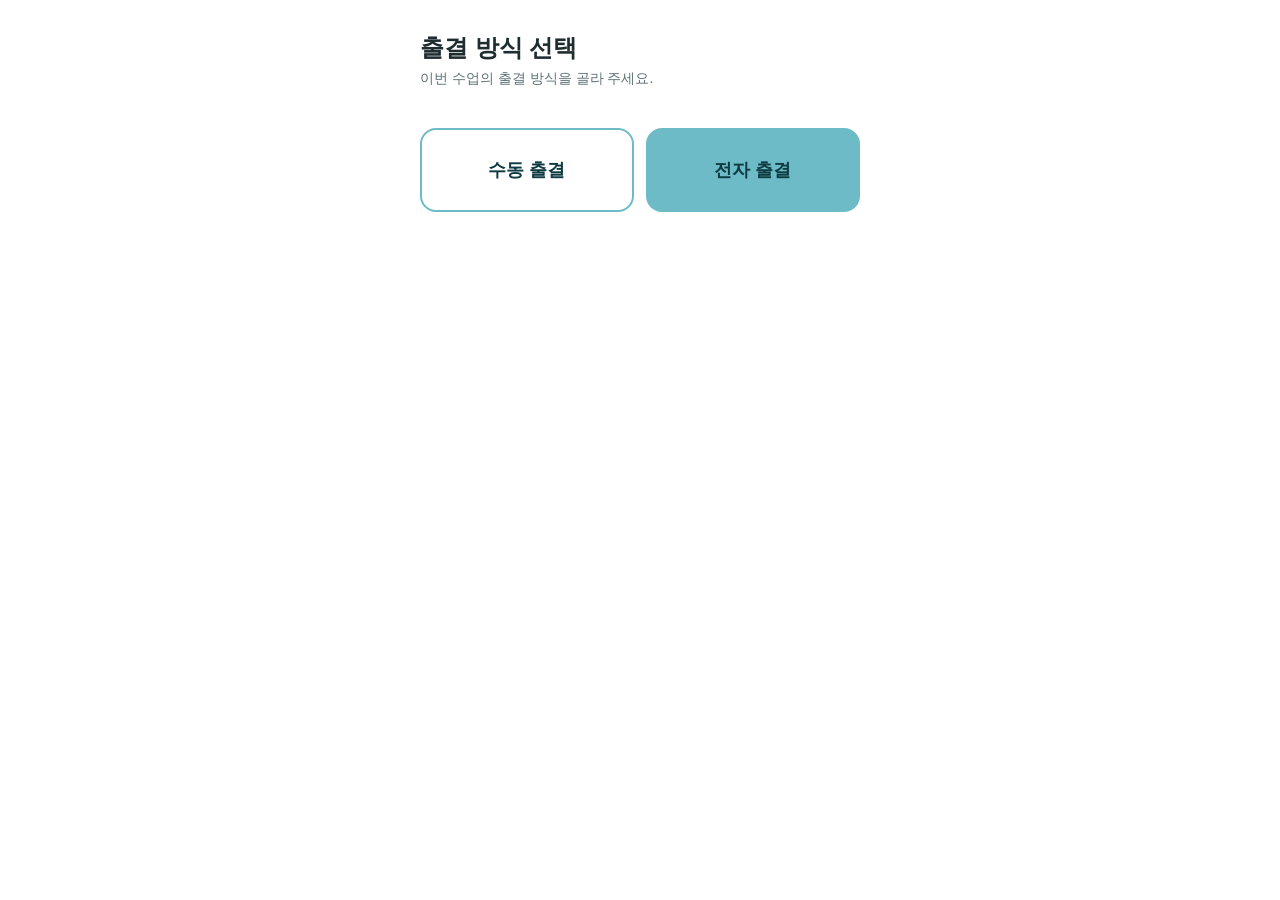
==== src/frontend/index.html @ 17f2691b "feat(frontend): 출결 방식 선택, 카메라 촬영, 출결 현황 페이지 추가" ====
<!DOCTYPE html>
<html lang="ko">
<head>
  <meta charset="UTF-8">
  <meta name="viewport" content="width=device-width, initial-scale=1">
  <title>출결 방식 선택</title>
  <link rel="stylesheet" href="style.css">
  <script src="js/index.js" defer></script>
</head>
<body>
  <main class="page">
    <h1>출결 방식 선택</h1>
    <p class="sub">이번 수업의 출결 방식을 골라 주세요.</p>

    <div class="mode-group">
      <button class="btn outline" type="button" id="manualBtn">수동 출결</button>
      <button class="btn" type="button" id="eBtn" aria-expanded="false" aria-controls="eOptions">전자 출결</button>
    </div>

    <!-- 전자 출결을 누르면 나타나는 3개 버튼 -->
    <div class="sub-options" id="eOptions">
      <button class="btn" type="button" id="qrBtn">
        <span class="icon">▦</span>큐알
      </button>
      <button class="btn" type="button" id="codeBtn">
        <span class="icon">#</span>코드
      </button>
      <a class="btn" href="camera.html">
        <span class="icon">◉</span>카메라
      </a>
    </div>
  </main>
</body>
</html>
---- src/frontend/style.css ----
/* ===== 공통 스타일 ===== */
:root {
  --main: #6DBBC7;        /* 버튼 색 (두 번째 이미지) */
  --main-dark: #4A9AA7;
  --main-soft: #E6F4F6;
  --ink: #1F2D30;
  --ink-sub: #5E7175;
  --line: #D7E3E5;
  --bg: #FFFFFF;
  --absent: #E06C6C;
}

* { box-sizing: border-box; margin: 0; padding: 0; }

body {
  font-family: "Noto Sans KR", "Apple SD Gothic Neo", "Malgun Gothic", sans-serif;
  background: var(--bg);
  color: var(--ink);
  min-height: 100vh;
}

.page {
  max-width: 480px;
  margin: 0 auto;
  padding: 32px 20px 48px;
}

.page.wide { max-width: 760px; }

.top-bar {
  display: flex;
  align-items: center;
  justify-content: space-between;
  margin-bottom: 28px;
}

.top-bar a { color: var(--ink-sub); text-decoration: none; font-size: 15px; }
.top-bar a:hover { color: var(--main-dark); }

h1 { font-size: 24px; font-weight: 700; }
h2 { font-size: 18px; font-weight: 700; margin-bottom: 12px; }
.sub { color: var(--ink-sub); font-size: 14px; margin-top: 6px; }

/* 버튼 */
.btn {
  display: inline-flex;
  align-items: center;
  justify-content: center;
  gap: 8px;
  border: none;
  border-radius: 12px;
  background: var(--main);
  color: #0F3B42;
  font: inherit;
  font-weight: 700;
  font-size: 16px;
  padding: 14px 20px;
  cursor: pointer;
  transition: background .15s, transform .1s;
  text-decoration: none;
}
.btn:hover { background: var(--main-dark); color: #fff; }
.btn:active { transform: scale(.98); }
.btn:focus-visible, select:focus-visible { outline: 3px solid var(--ink); outline-offset: 2px; }

.btn.outline {
  background: #fff;
  border: 2px solid var(--main);
}
.btn.outline:hover { background: var(--main-soft); color: #0F3B42; }

.btn.full { width: 100%; }

/* ===== 1페이지: 출결 방식 선택 ===== */
.mode-group {
  display: grid;
  grid-template-columns: 1fr 1fr;
  gap: 12px;
  margin-top: 40px;
}
.mode-group .btn { padding: 28px 12px; font-size: 18px; border-radius: 16px; }
.mode-group .btn.active { background: var(--main-dark); color: #fff; }

.sub-options {
  display: grid;
  grid-template-columns: repeat(3, 1fr);
  gap: 10px;
  margin-top: 16px;
  padding: 16px;
  background: var(--main-soft);
  border-radius: 16px;
  /* 처음에는 숨김 */
  max-height: 0;
  opacity: 0;
  overflow: hidden;
  padding-top: 0;
  padding-bottom: 0;
  transition: max-height .25s ease, opacity .2s ease, padding .25s ease;
}
.sub-options.open { max-height: 200px; opacity: 1; padding-top: 16px; padding-bottom: 16px; }
.sub-options .btn { flex-direction: column; padding: 16px 8px; font-size: 15px; }
.sub-options .icon { font-size: 26px; }

/* ===== 2페이지: 카메라 촬영 ===== */
.room-select {
  border: 2px solid var(--line);
  border-radius: 14px;
  padding: 14px;
  margin-bottom: 16px;
}
.room-head {
  display: flex;
  align-items: center;
  justify-content: space-between;
  gap: 12px;
}
.room-head .label { font-size: 13px; color: var(--ink-sub); }
.room-head .value { font-weight: 700; margin-top: 2px; }
.room-head .btn { padding: 10px 14px; font-size: 14px; flex-shrink: 0; }

.room-panel {
  display: none;
  margin-top: 14px;
  padding-top: 14px;
  border-top: 1px dashed var(--line);
}
.room-panel.open { display: block; }
.room-panel .fields {
  display: grid;
  grid-template-columns: repeat(3, 1fr);
  gap: 8px;
  margin-bottom: 10px;
}
.room-panel label { font-size: 12px; color: var(--ink-sub); display: block; margin-bottom: 4px; }
select {
  width: 100%;
  padding: 10px 8px;
  border: 2px solid var(--main);
  border-radius: 10px;
  background: #fff;
  font: inherit;
  font-size: 14px;
  color: var(--ink);
}

.camera-box {
  position: relative;
  aspect-ratio: 4 / 3;
  background: #22333A;
  border-radius: 16px;
  overflow: hidden;
  margin-bottom: 16px;
}
.camera-box video { width: 100%; height: 100%; object-fit: cover; display: block; }
.camera-msg {
  position: absolute;
  inset: 0;
  display: flex;
  align-items: center;
  justify-content: center;
  text-align: center;
  color: #CFE3E6;
  font-size: 14px;
  padding: 20px;
}
.rec-badge {
  position: absolute;
  top: 12px;
  left: 12px;
  display: none;
  align-items: center;
  gap: 6px;
  background: rgba(0,0,0,.55);
  color: #fff;
  font-size: 13px;
  padding: 6px 10px;
  border-radius: 20px;
}
.rec-badge.on { display: inline-flex; }
.rec-badge::before {
  content: "";
  width: 8px; height: 8px;
  border-radius: 50%;
  background: #FF5A5A;
  animation: blink 1s infinite;
}
@keyframes blink { 50% { opacity: .2; } }

.flash { position: absolute; inset: 0; background: #fff; opacity: 0; pointer-events: none; }
.flash.go { animation: flash .35s; }
@keyframes flash { 0% { opacity: .7; } 100% { opacity: 0; } }

.shoot-info { text-align: center; font-size: 14px; color: var(--ink-sub); margin: 12px 0 20px; }
.btn.stop { background: var(--absent); color: #fff; }

/* ===== 3페이지: 출결 현황 ===== */
.summary {
  display: grid;
  grid-template-columns: repeat(3, 1fr);
  gap: 10px;
  margin-bottom: 16px;
}
.summary div {
  background: var(--main-soft);
  border-radius: 12px;
  padding: 12px;
  text-align: center;
}
.summary strong { display: block; font-size: 22px; }
.summary span { font-size: 13px; color: var(--ink-sub); }

.table-wrap { overflow-x: auto; border: 2px solid var(--line); border-radius: 14px; margin-bottom: 36px; }
table { width: 100%; border-collapse: collapse; font-size: 15px; }
th, td { padding: 12px 14px; text-align: left; border-bottom: 1px solid var(--line); white-space: nowrap; }
th { background: var(--main-soft); font-size: 13px; color: var(--ink-sub); font-weight: 700; }
tr:last-child td { border-bottom: none; }
td.status, th.status { text-align: center; width: 110px; }

.badge {
  border: none;
  font: inherit;
  font-size: 13px;
  font-weight: 700;
  padding: 6px 12px;
  border-radius: 20px;
  cursor: pointer;
}
.badge.present { background: var(--main); color: #0F3B42; }
.badge.absent { background: #FBE3E3; color: #B54141; }

.photo-grid {
  display: grid;
  grid-template-columns: repeat(auto-fill, minmax(150px, 1fr));
  gap: 12px;
}
.photo-grid figure { border-radius: 12px; overflow: hidden; border: 2px solid var(--line); }
.photo-grid img { width: 100%; aspect-ratio: 4 / 3; object-fit: cover; display: block; }
.photo-grid figcaption { font-size: 12px; color: var(--ink-sub); padding: 6px 8px; }
.empty { color: var(--ink-sub); font-size: 14px; padding: 24px; text-align: center; border: 2px dashed var(--line); border-radius: 14px; }

.section-head { display: flex; justify-content: space-between; align-items: baseline; }
.section-head button { background: none; border: none; color: var(--ink-sub); font: inherit; font-size: 13px; cursor: pointer; text-decoration: underline; }

@media (prefers-reduced-motion: reduce) {
  * { transition: none !important; animation: none !important; }
}
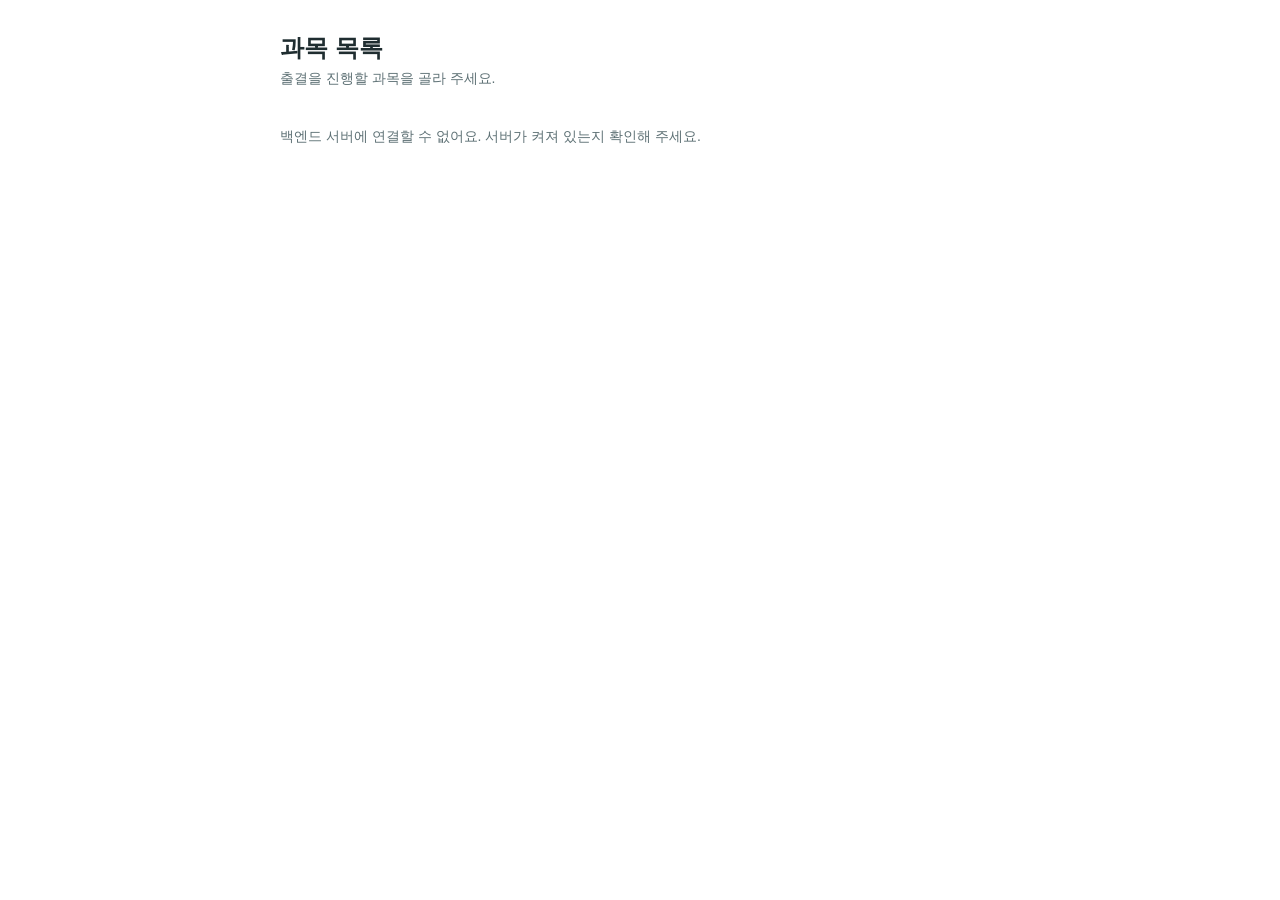
==== commit 9830e7d6: "feat(frontend): 과목 목록→회차 목록→출결 방식→카메라→출결 현황 흐름 LMS처럼 과목과 회차를 먼저 고르고 출결을 진행하도록 화면 흐름을 바꾼다. 선택한 회차는 UR" ====
--- a/src/frontend/index.html
+++ b/src/frontend/index.html
@@ -3,32 +3,18 @@
 <head>
   <meta charset="UTF-8">
   <meta name="viewport" content="width=device-width, initial-scale=1">
-  <title>출결 방식 선택</title>
+  <title>과목 목록</title>
   <link rel="stylesheet" href="style.css">
+  <script src="js/api.js" defer></script>
   <script src="js/index.js" defer></script>
 </head>
 <body>
-  <main class="page">
-    <h1>출결 방식 선택</h1>
-    <p class="sub">이번 수업의 출결 방식을 골라 주세요.</p>
+  <main class="page wide">
+    <h1>과목 목록</h1>
+    <p class="sub">출결을 진행할 과목을 골라 주세요.</p>
 
-    <div class="mode-group">
-      <button class="btn outline" type="button" id="manualBtn">수동 출결</button>
-      <button class="btn" type="button" id="eBtn" aria-expanded="false" aria-controls="eOptions">전자 출결</button>
-    </div>
-
-    <!-- 전자 출결을 누르면 나타나는 3개 버튼 -->
-    <div class="sub-options" id="eOptions">
-      <button class="btn" type="button" id="qrBtn">
-        <span class="icon">▦</span>큐알
-      </button>
-      <button class="btn" type="button" id="codeBtn">
-        <span class="icon">#</span>코드
-      </button>
-      <a class="btn" href="camera.html">
-        <span class="icon">◉</span>카메라
-      </a>
-    </div>
+    <ul class="course-list" id="courseList"></ul>
+    <p class="list-msg" id="listMsg" role="status">과목을 불러오는 중…</p>
   </main>
 </body>
 </html>
--- a/src/frontend/style.css
+++ b/src/frontend/style.css
@@ -70,8 +70,97 @@
 .btn.outline:hover { background: var(--main-soft); color: #0F3B42; }
 
 .btn.full { width: 100%; }
-
-/* ===== 1페이지: 출결 방식 선택 ===== */
+.btn.small { padding: 8px 14px; font-size: 14px; border-radius: 10px; }
+
+/* 선택된 수업 정보 한 줄 (출결 방식 · 카메라 · 출결 현황) */
+.lecture-info {
+  background: var(--main-soft);
+  border-radius: 12px;
+  padding: 10px 14px;
+  font-size: 14px;
+  font-weight: 700;
+  margin-bottom: 24px;
+  word-break: keep-all;
+}
+.lecture-info.error { background: #FBE3E3; color: #B54141; font-weight: 400; }
+
+/* ===== 1. 과목 목록 ===== */
+.course-list { list-style: none; margin-top: 24px; display: grid; gap: 12px; }
+.course-card {
+  display: grid;
+  grid-template-columns: 1fr auto auto;
+  align-items: center;
+  gap: 20px;
+  border: 2px solid var(--line);
+  border-radius: 16px;
+  padding: 18px 20px;
+}
+.course-title { font-size: 18px; margin: 0; word-break: keep-all; }
+.course-title .code { font-weight: 400; color: var(--ink-sub); font-size: 15px; white-space: nowrap; }
+.course-stat { text-align: center; min-width: 88px; }
+.course-stat strong { display: block; font-size: 20px; color: var(--main-dark); }
+.course-stat span { font-size: 13px; color: var(--ink-sub); }
+.course-go { padding: 10px 16px; font-size: 14px; white-space: nowrap; }
+.list-msg { color: var(--ink-sub); font-size: 14px; margin-top: 16px; }
+.list-msg:empty { display: none; }
+
+/* ===== 2. 과목 홈: 회차 목록 ===== */
+.course-name { color: var(--ink-sub); font-size: 15px; font-weight: 700; margin-bottom: 6px; word-break: keep-all; }
+.section-head {
+  display: flex;
+  justify-content: space-between;
+  align-items: center;
+  gap: 12px;
+  flex-wrap: wrap;
+  margin-bottom: 16px;
+}
+
+/* 정렬 토글 [수업일순][주차순] */
+.seg { display: inline-flex; border: 2px solid var(--line); border-radius: 10px; overflow: hidden; }
+.seg button {
+  border: none;
+  background: #fff;
+  color: var(--ink-sub);
+  font: inherit;
+  font-size: 14px;
+  padding: 8px 14px;
+  cursor: pointer;
+}
+.seg button + button { border-left: 2px solid var(--line); }
+.seg button[aria-pressed="true"] { background: var(--main-dark); color: #fff; font-weight: 700; }
+.seg button:focus-visible { outline: 3px solid var(--ink); outline-offset: -3px; }
+
+.lecture-table th.week, .lecture-table td.week { width: 80px; }
+.lecture-table th.action, .lecture-table td.action { text-align: right; width: 120px; }
+.lecture-table td { vertical-align: middle; }
+.lecture-table tr.today td { background: #FCEAF1; }
+.week-badge {
+  display: inline-block;
+  min-width: 48px;
+  text-align: center;
+  background: #E3EAEB;
+  color: #3E5054;
+  font-size: 13px;
+  font-weight: 700;
+  padding: 4px 10px;
+  border-radius: 20px;
+}
+.lec-date { font-weight: 700; }
+.lec-room { font-size: 13px; color: var(--ink-sub); margin-top: 2px; }
+.today-tag {
+  display: inline-block;
+  margin-left: 6px;
+  font-size: 12px;
+  color: #B0406B;
+  background: #fff;
+  border: 1px solid #F0B9CE;
+  border-radius: 20px;
+  padding: 1px 8px;
+  vertical-align: 1px;
+}
+td.empty-row { text-align: center; color: var(--ink-sub); white-space: normal; }
+
+/* ===== 3. 출결 방식 선택 ===== */
 .mode-group {
   display: grid;
   grid-template-columns: 1fr 1fr;
@@ -101,7 +190,7 @@
 .sub-options .btn { flex-direction: column; padding: 16px 8px; font-size: 15px; }
 .sub-options .icon { font-size: 26px; }
 
-/* ===== 2페이지: 카메라 촬영 ===== */
+/* ===== 4. 카메라 촬영 ===== */
 .room-select {
   border: 2px solid var(--line);
   border-radius: 14px;
@@ -190,10 +279,15 @@
 .flash.go { animation: flash .35s; }
 @keyframes flash { 0% { opacity: .7; } 100% { opacity: 0; } }
 
+.room-panel .fields.single { grid-template-columns: 1fr; }
+.room-msg { font-size: 14px; color: var(--ink-sub); margin-top: 10px; }
+.room-msg:empty { display: none; }
+.btn:disabled { opacity: .5; cursor: not-allowed; }
+
 .shoot-info { text-align: center; font-size: 14px; color: var(--ink-sub); margin: 12px 0 20px; }
 .btn.stop { background: var(--absent); color: #fff; }
 
-/* ===== 3페이지: 출결 현황 ===== */
+/* ===== 5. 출결 현황 ===== */
 .summary {
   display: grid;
   grid-template-columns: repeat(3, 1fr);
@@ -217,29 +311,30 @@
 td.status, th.status { text-align: center; width: 110px; }
 
 .badge {
-  border: none;
-  font: inherit;
+  display: inline-block;
   font-size: 13px;
   font-weight: 700;
   padding: 6px 12px;
   border-radius: 20px;
-  cursor: pointer;
 }
 .badge.present { background: var(--main); color: #0F3B42; }
 .badge.absent { background: #FBE3E3; color: #B54141; }
 
-.photo-grid {
-  display: grid;
-  grid-template-columns: repeat(auto-fill, minmax(150px, 1fr));
-  gap: 12px;
-}
-.photo-grid figure { border-radius: 12px; overflow: hidden; border: 2px solid var(--line); }
-.photo-grid img { width: 100%; aspect-ratio: 4 / 3; object-fit: cover; display: block; }
-.photo-grid figcaption { font-size: 12px; color: var(--ink-sub); padding: 6px 8px; }
-.empty { color: var(--ink-sub); font-size: 14px; padding: 24px; text-align: center; border: 2px dashed var(--line); border-radius: 14px; }
-
-.section-head { display: flex; justify-content: space-between; align-items: baseline; }
-.section-head button { background: none; border: none; color: var(--ink-sub); font: inherit; font-size: 13px; cursor: pointer; text-decoration: underline; }
+/* ===== 모바일 ===== */
+@media (max-width: 560px) {
+  .page { padding: 24px 16px 40px; }
+  .course-card {
+    grid-template-columns: 1fr auto;
+    gap: 12px;
+    padding: 16px;
+  }
+  .course-title { grid-column: 1 / -1; font-size: 17px; }
+  .course-stat { text-align: left; display: flex; align-items: baseline; gap: 6px; min-width: 0; }
+  .course-stat strong { display: inline; font-size: 18px; }
+  th, td { padding: 10px; }
+  .lecture-table th.week, .lecture-table td.week { width: 64px; }
+  .lecture-table th.action, .lecture-table td.action { width: auto; }
+}
 
 @media (prefers-reduced-motion: reduce) {
   * { transition: none !important; animation: none !important; }
